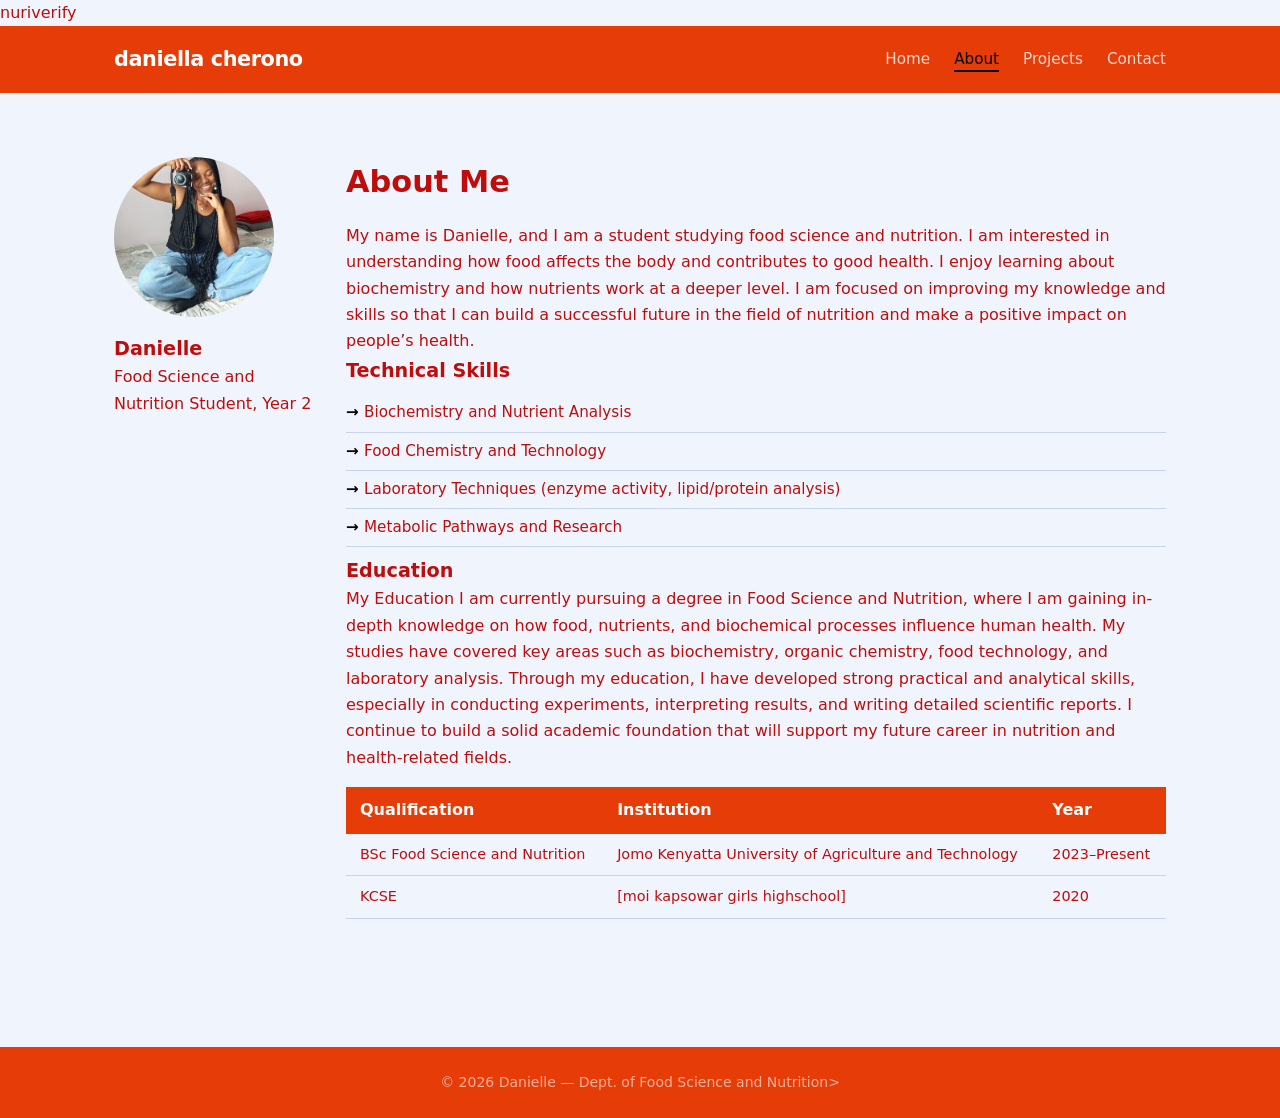
==== about.html @ 71b707ed "Initial commit" ====
<!DOCTYPE html>
<html lang="en">
<head>
  <meta charset="UTF-8">
  <!-- REQUIRED for responsive design on mobile -->
  <meta name="viewport" content="width=device-width, initial-scale=1.0">
  <meta name="description" content="Portfolio of Danielle — Food science and nutrition student">
  <title>Daniella | About</title>nuriverify
  <link rel="stylesheet" href="css/style.css">
</head>
<body>

  <!-- Skip link: allows keyboard users to skip the nav -->
  <a href="#main" class="skip-link">Skip to main content</a>

  <header>
    <div class="container">
      <a href="index.html" class="logo">daniella cherono</a>
      <nav aria-label="Main navigation">
        <ul>
          <li><a href="index.html">Home</a></li>
          <li><a href="about.html" class="active">About</a></li>
          <li><a href="projects.html">Projects</a></li>
          <li><a href="contact.html">Contact</a></li>
        </ul>
      </nav>
    </div>
  </header>

  <main id="main">
    <section class="about-section">
      <div class="container about-grid">

        <aside>
          <!-- Profile photo -->
          <img src="images/my-photo/1000225137 (2).jpg"
               alt="Danielle — profile photo"
               class="profile-img">
          <h3>Danielle</h3>
          <p class="role">Food Science and Nutrition Student, Year 2</p>
        </aside>

        <div>
          <h2>About Me</h2>
          <p>My name is Danielle, and I am a student studying food science and nutrition. I am interested in understanding how food affects the body and contributes to good health. I enjoy learning about biochemistry and how nutrients work at a deeper level. I am focused on improving my knowledge and skills so that I can build a successful future in the field of nutrition and make a positive impact on people’s health.</p>

          <h3>Technical Skills</h3>
          <ul class="skills-list">
            <li>Biochemistry and Nutrient Analysis</li>
            <li>Food Chemistry and Technology</li>
            <li>Laboratory Techniques (enzyme activity, lipid/protein analysis)</li>
            <li>Metabolic Pathways and Research</li>
          </ul>

          <h3>Education</h3>My Education

I am currently pursuing a degree in Food Science and Nutrition, where I am gaining in-depth knowledge on how food, nutrients, and biochemical processes influence human health. My studies have covered key areas such as biochemistry, organic chemistry, food technology, and laboratory analysis.

Through my education, I have developed strong practical and analytical skills, especially in conducting experiments, interpreting results, and writing detailed scientific reports. I continue to build a solid academic foundation that will support my future career in nutrition and health-related fields.

          <table>
            <thead>
              <tr><th>Qualification</th><th>Institution</th><th>Year</th></tr>
            </thead>
            <tbody>
              <tr><td>BSc Food Science and Nutrition</td><td>Jomo Kenyatta University of Agriculture and Technology</td><td>2023–Present</td></tr>
              <tr><td>KCSE</td><td>[moi kapsowar girls highschool]</td><td>2020</td></tr>
            </tbody>
          </table>
        </div>
      </div>
    </section>
  </main>

  <footer>
    <div class="container">
      <p>&copy; <span id="year"></span> Danielle — Dept. of Food Science and Nutrition>
    </div>
  </footer>
  <script>document.getElementById('year').textContent = new Date().getFullYear();</script>
</body>
</html>
---- css/style.css ----
/* === 1. RESET & BOX-SIZING === */
*, *::before, *::after {
  box-sizing: border-box;
  margin: 0;
  padding: 0;
}

/* === 2. CSS CUSTOM PROPERTIES (change these to personalise) === */
:root {
  --clr-primary:  #e63c08;  /* Main brand colour — try #065F46 for green */
  --clr-accent:   #080401;  /* Highlights and buttons */
  --clr-text:     #be0d0d;
  --clr-muted:    #5C6B8A;
  --clr-bg:       #F0F4FC;
  --clr-white:    #FFFFFF;
  --clr-border:   #C8D4E8;
  --radius:       10px;
  --shadow:       0 2px 10px rgba(0,0,0,0.07);
  --max-width:    1100px;
}

/* === 3. BASE TYPOGRAPHY === */
body {
  font-family: 'Segoe UI', system-ui, Arial, sans-serif;
  font-size: 16px;
  line-height: 1.65;
  color: var(--clr-text);
  background: var(--clr-bg);
}
h1 { font-size: clamp(2rem, 5vw, 3.5rem); line-height: 1.15; }
h2 { font-size: 1.9rem; margin-bottom: 1rem; }
h3 { font-size: 1.2rem; }
a  { color: var(--clr-primary); }
img{ max-width: 100%; height: auto; display: block; }

/* === 4. LAYOUT CONTAINER === */
.container {
  max-width: var(--max-width);
  margin: 0 auto;
  padding: 0 1.5rem;
}

/* === 5. SKIP LINK (accessibility) === */
.skip-link {
  position: absolute;
  top: -100px;
  left: 0;
  background: var(--clr-primary);
  color: white;
  padding: 0.5rem 1rem;
  z-index: 9999;
  text-decoration: none;
}
.skip-link:focus { top: 0; }

/* === 6. HEADER + NAVIGATION (Flexbox) === */
header {
  background: var(--clr-primary);
  padding: 1rem 0;
  position: sticky;
  top: 0;
  z-index: 100;
  box-shadow: 0 2px 8px rgb(250, 245, 245);
}
header .container {
  display: flex;              /* FLEXBOX — row layout */
  justify-content: space-between;
  align-items: center;
  flex-wrap: wrap;
  gap: 0.75rem;
}
.logo {
  font-size: 1.3rem;
  font-weight: 700;
  color: white;
  text-decoration: none;
  letter-spacing: -0.02em;
}
nav ul  { list-style: none; display: flex; gap: 1.5rem; }
nav a   {
  color: rgba(255,255,255,0.8);
  text-decoration: none;
  font-size: 0.95rem;
  font-weight: 500;
  padding-bottom: 2px;
  border-bottom: 2px solid transparent;
  transition: all 0.2s;
}
nav a:hover, nav a.active {
  color: var(--clr-accent);
  border-bottom-color: var(--clr-accent);
}

/* === 7. HERO SECTION === */
.hero {
  background: var(--clr-primary);
  color: white;
  padding: 6rem 1.5rem;
  text-align: center;
}
.hero .accent { color: var(--clr-accent); }
.hero .tagline {
  font-size: 1.15rem;
  opacity: 0.75;
  margin: 0.75rem 0 0.5rem;
}
.hero p {
  max-width: 580px;
  margin: 0 auto 2rem;
  opacity: 0.85;
  font-size: 1.05rem;
}
.hero-btns { display: flex; gap: 1rem; justify-content: center; flex-wrap: wrap; }

/* === 8. BUTTONS === */
.btn {
  display: inline-block;
  padding: 0.8rem 2rem;
  background: var(--clr-accent);
  color: #ff4a02;
  border-radius: var(--radius);
  text-decoration: none;
  font-weight: 600;
  font-size: 0.95rem;
  border: none;
  cursor: pointer;
  transition: transform 0.15s, opacity 0.15s;
}
.btn:hover     { opacity: 0.88; transform: translateY(-1px); }
.btn-outline   {
  background: transparent;
  border: 2px solid rgba(255,255,255,0.6);
  color: white;
}
.btn-outline:hover { border-color: white; }

/* === 9. PROJECT CARDS (CSS Grid) === */
.projects-section { padding: 4rem 0; }
.cards {
  display: grid;
  grid-template-columns: repeat(auto-fit, minmax(260px, 1fr));
  gap: 1.5rem;
  padding: 1.5rem 0;
}
.card {
  background: var(--clr-white);
  border-radius: var(--radius);
  padding: 1.5rem;
  border: 1px solid var(--clr-border);
  box-shadow: var(--shadow);
  display: flex;
  flex-direction: column;
  gap: 0.6rem;
  transition: transform 0.2s, box-shadow 0.2s;
}
.card:hover  { transform: translateY(-3px); box-shadow: 0 8px 24px rgba(0,0,0,0.1); }
.card-tag {
  display: inline-block;
  background: #D6E4F5;
  color: var(--clr-primary);
  font-size: 0.72rem;
  font-weight: 600;
  padding: 3px 10px;
  border-radius: 20px;
  text-transform: uppercase;
  letter-spacing: 0.05em;
}
.card h3    { font-size: 1.1rem; color: var(--clr-primary); }
.card p     { font-size: 0.9rem; color: var(--clr-muted); flex: 1; }
.card-link  { margin-top: auto; font-weight: 600; font-size: 0.9rem; }

/* === 10. ABOUT PAGE === */
.about-section  { padding: 4rem 0; }
.about-grid     { display: grid; grid-template-columns: 200px 1fr; gap: 2rem; align-items: start; }
.profile-img    { width: 160px; height: 160px; border-radius: 50%; object-fit: cover; margin-bottom: 1rem; }
.skills-list    { list-style: none; padding: 0.5rem 0; }
.skills-list li { padding: 6px 0; border-bottom: 1px solid var(--clr-border); font-size: 0.95rem; }
.skills-list li::before { content: "→ "; color: var(--clr-accent); font-weight: 700; }

table          { width: 100%; border-collapse: collapse; margin-top: 1rem; }
table th       { background: var(--clr-primary); color: white; padding: 10px 14px; text-align: left; }
table td       { padding: 9px 14px; border-bottom: 1px solid var(--clr-border); font-size: 0.9rem; }
table tr:nth-child(even) td { background: var(--clr-bg); }

/* === 11. CONTACT FORM === */
.contact-section  { padding: 4rem 0; }
.contact-form     { max-width: 620px; margin: 0 auto; background: var(--clr-white); padding: 2.5rem; border-radius: var(--radius); border: 1px solid var(--clr-border); box-shadow: var(--shadow); }
.form-group       { display: flex; flex-direction: column; gap: 6px; margin-bottom: 1.4rem; }
label             { font-size: 0.875rem; font-weight: 600; color: var(--clr-text); }
input, select, textarea {
  width: 100%;
  padding: 0.65rem 0.9rem;
  border: 1.5px solid var(--clr-border);
  border-radius: var(--radius);
  font-size: 1rem;
  font-family: inherit;
  transition: border-color 0.2s, box-shadow 0.2s;
}
input:focus, select:focus, textarea:focus {
  outline: none;
  border-color: var(--clr-primary);
  box-shadow: 0 0 0 3px rgba(26,60,110,0.12);
}

/* === 12. FOOTER === */
footer {
  background: var(--clr-primary);
  color: rgba(255,255,255,0.6);
  text-align: center;
  padding: 1.5rem;
  font-size: 0.875rem;
  margin-top: 4rem;
}

/* === 13. RESPONSIVE DESIGN === */
@media (max-width: 768px) {
  .about-grid { grid-template-columns: 1fr; text-align: center; }
  nav ul     { flex-direction: column; gap: 0.5rem; }
  .hero-btns { flex-direction: column; align-items: center; }
  .cards     { grid-template-columns: 1fr; }
}
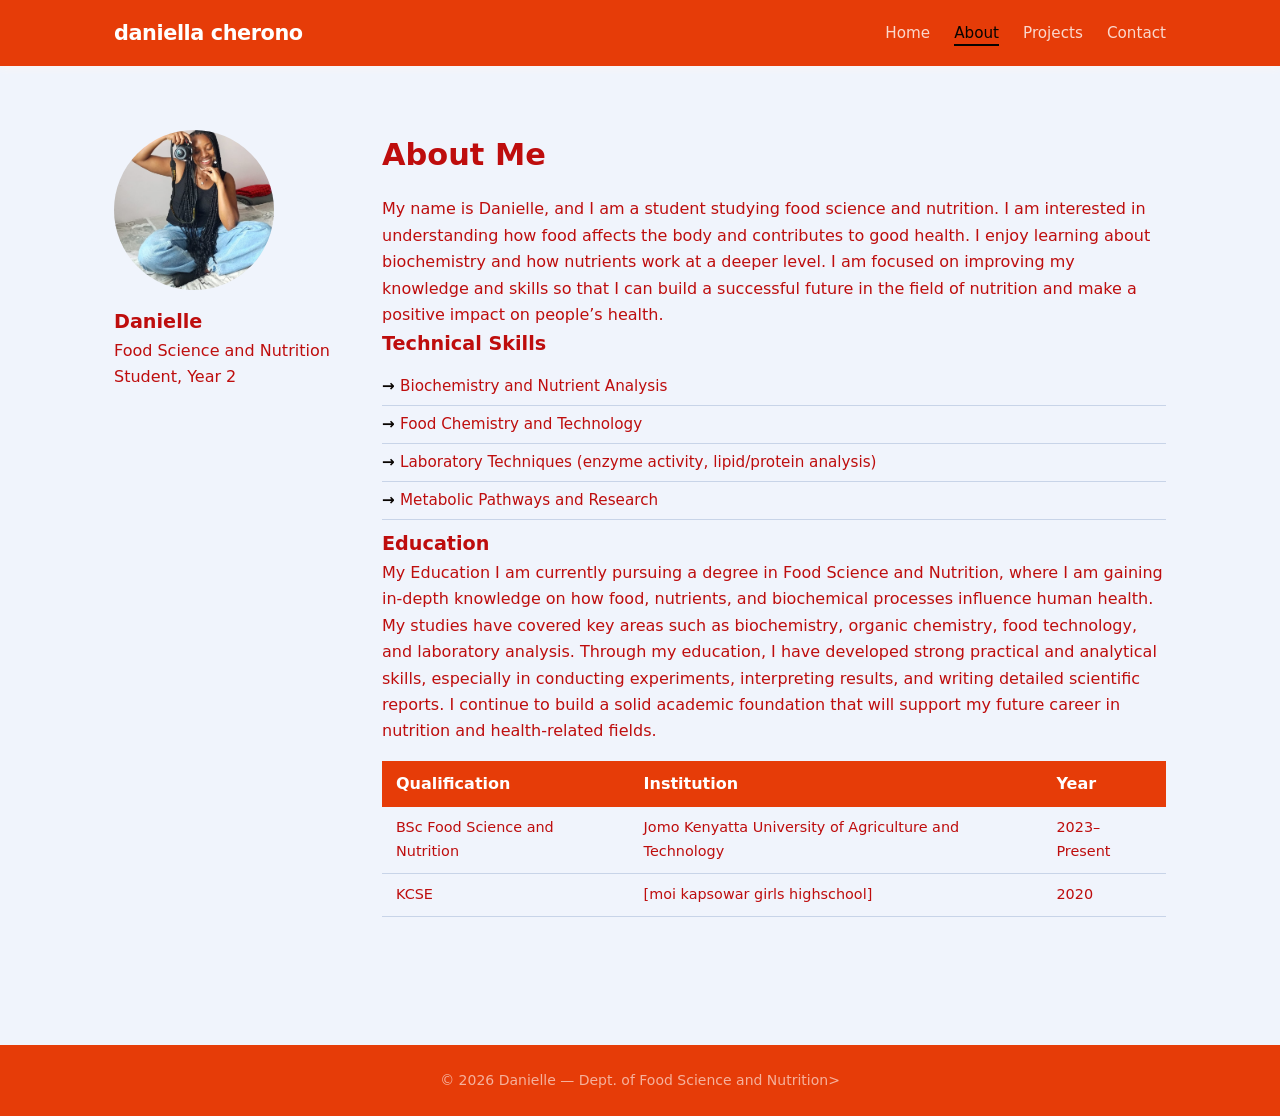
==== commit 5edfddd6: "Add security headers and Content Security Policy to HTML files" ====
--- a/about.html
+++ b/about.html
@@ -2,10 +2,23 @@
 <html lang="en">
 <head>
   <meta charset="UTF-8">
+
+  <!-- Content Security Policy -->
+  <meta http-equiv="Content-Security-Policy" 
+        content="default-src 'self'; 
+                 script-src 'self' 'unsafe-inline'; 
+                 style-src 'self' 'unsafe-inline'; 
+                 img-src 'self' data: https:">
+
+  <!-- Other security headers as meta -->
+  <meta http-equiv="X-Frame-Options" content="DENY">
+  <meta http-equiv="X-Content-Type-Options" content="nosniff">
+  <meta http-equiv="Referrer-Policy" content="strict-origin-when-cross-origin">
+
   <!-- REQUIRED for responsive design on mobile -->
   <meta name="viewport" content="width=device-width, initial-scale=1.0">
   <meta name="description" content="Portfolio of Danielle — Food science and nutrition student">
-  <title>Daniella | About</title>nuriverify
+  <title>Daniella | About</title>
   <link rel="stylesheet" href="css/style.css">
 </head>
 <body>
--- a/css/style.css
+++ b/css/style.css
@@ -212,10 +212,42 @@
   margin-top: 4rem;
 }
 
-/* === 13. RESPONSIVE DESIGN === */
-@media (max-width: 768px) {
-  .about-grid { grid-template-columns: 1fr; text-align: center; }
-  nav ul     { flex-direction: column; gap: 0.5rem; }
-  .hero-btns { flex-direction: column; align-items: center; }
-  .cards     { grid-template-columns: 1fr; }
+/* === 13. RESPONSIVE MEDIA QUERIES === */
+
+/* Tablet and above — 768px+ */
+@media (min-width: 768px) {
+  .about-grid {
+    display: grid;
+    grid-template-columns: 220px 1fr;
+    gap: 3rem;
+    align-items: start;
+  }
+  .hero { padding: 8rem 1.5rem; }
+}
+
+/* Desktop — 1024px+ */
+@media (min-width: 1024px) {
+  .cards   { grid-template-columns: repeat(3, 1fr); }
+  .hero h1 { font-size: 4rem; }
+}
+
+/* Mobile only — collapse nav to centre-aligned column */
+@media (max-width: 599px) {
+  header .container {
+    flex-direction: column;
+    text-align: center;
+  }
+  nav ul {
+    gap: 1rem;
+    flex-wrap: wrap;
+    justify-content: center;
+  }
+  .hero  { padding: 3.5rem 1rem; }
+  .contact-form { padding: 1.5rem; }
+}
+
+/* Print — hide navigation and buttons */
+@media print {
+  header, footer, .btn, .hero-btns { display: none; }
+  body { font-size: 12pt; color: black; background: white; }
 }
